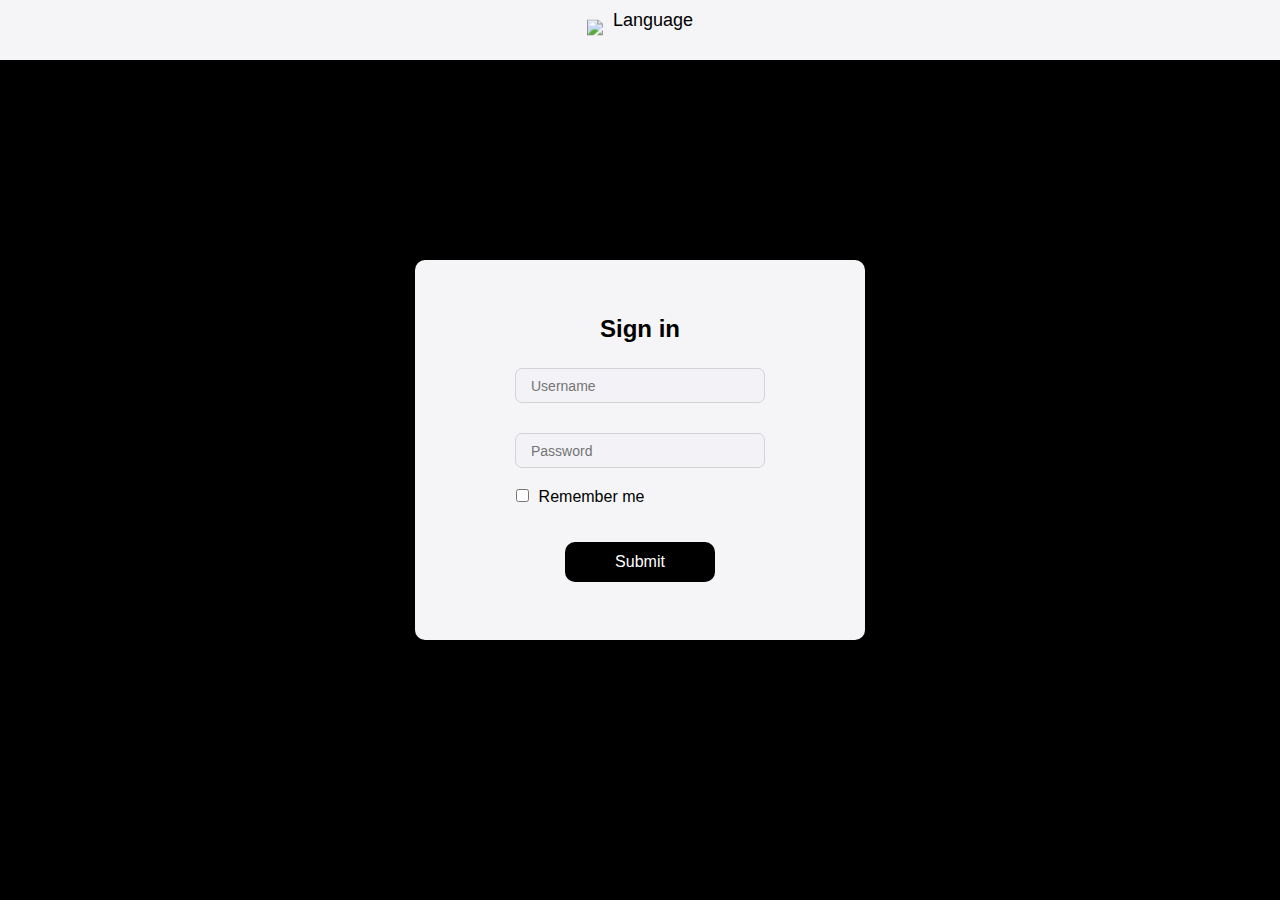
==== index.html @ 744571a3 "Create index.html" ====
<!DOCTYPE html>
<html lang="en">
<head>
    <meta charset="UTF-8">
    <meta http-equiv="X-UA-Compatible" content="IE=edge">
    <meta name="viewport" content="width=device-width, initial-scale=1.0">
    <title>Language</title>
    <link rel="stylesheet" href="style.css">
</head>
<body>
    <header>
        <nav>
            <ul class="list">
                <li><img src="https://image.flaticon.com/icons/png/512/1810/1810702.png" class="nav-logo"><span>Language</span></li>
            </ul>
        </nav>
    </header>
    <main>
        <div class="login form">
                <h2 class="login-title">Sign in</h2>
                <input type="text" placeholder="Username" class="input username"><br>
                <input type="password" placeholder="Password" class="input password"><br>
                <input type="checkbox" class="remember"><span>Remember me</span><br><br><br>
                <input type="submit" onclick="login()" class="submit">
        </div>
    </main>
    <div class="info">
        <div class="first">
            <h1>Welcome dear Esho!</h1>
            <div class="input-part">
                <input type="text" class="search" placeholder="Search for a word" autofocus>
                <img src="https://image.flaticon.com/icons/png/512/149/149852.png" class="search-btn">
            </div>
        </div>
        <div class="boxes">
            <svg class="illustration" xmlns="http://www.w3.org/2000/svg" id="ad5f9207-945d-4d10-b345-00d07e4e3f17" data-name="Layer 1" width="1116" height="787.4452" viewBox="0 0 1116 787.4452" class="injected-svg gridItem__media" xmlns:xlink="http://www.w3.org/1999/xlink"><title>ask_me_anything</title><polygon points="867.476 509.927 108.575 611.833 108.575 111.893 1008.946 111.893 867.476 509.927" fill="#6c63ff"></polygon><path d="M626.53668,315.63473H218.9121v-92.315H626.53668Zm-405.22679-2.39779h402.829V225.71755h-402.829Z" transform="translate(-42 -56.2774)" fill="#3f3d56"></path><rect x="209.28229" y="198.21365" width="45.55804" height="45.55804" fill="#cfcce0"></rect><path d="M290.84585,294.05461H242.89V246.09877h47.95583Zm-45.558-2.39779h43.16025V248.49657H245.28781Z" transform="translate(-42 -56.2774)" fill="#3f3d56"></path><rect x="324.37629" y="199.41254" width="213.40346" height="2.39779" fill="#3f3d56"></rect><rect x="324.37629" y="216.19708" width="213.40346" height="2.39779" fill="#3f3d56"></rect><rect x="324.37629" y="232.98162" width="213.40346" height="2.39779" fill="#3f3d56"></rect><path d="M626.53668,576.994H218.9121V484.679H626.53668Zm-405.22679-2.39779h402.829V487.07684h-402.829Z" transform="translate(-42 -56.2774)" fill="#3f3d56"></path><rect x="209.28229" y="459.57294" width="45.55804" height="45.55804" fill="#cfcce0"></rect><path d="M290.84585,555.4139H242.89V507.45806h47.95583Zm-45.558-2.39779h43.16025V509.85586H245.28781Z" transform="translate(-42 -56.2774)" fill="#3f3d56"></path><rect x="324.37629" y="460.77183" width="213.40346" height="2.39779" fill="#3f3d56"></rect><rect x="324.37629" y="477.55637" width="213.40346" height="2.39779" fill="#3f3d56"></rect><rect x="324.37629" y="494.34091" width="213.40346" height="2.39779" fill="#3f3d56"></rect><path d="M772.802,446.31438H365.17739v-92.315H772.802Zm-405.22679-2.39779h402.829v-87.5194h-402.829Z" transform="translate(-42 -56.2774)" fill="#3f3d56"></path><rect x="694.87374" y="385.17069" width="45.55804" height="45.55804" transform="translate(1393.30552 759.62202) rotate(-180)" fill="#cfcce0"></rect><path d="M748.82405,424.73425H700.86822V376.77842h47.95583Zm-45.558-2.39779h43.16025V379.17621H703.266Z" transform="translate(-42 -56.2774)" fill="#3f3d56"></path><rect x="369.93433" y="330.09219" width="213.40346" height="2.39779" fill="#3f3d56"></rect><rect x="369.93433" y="346.87673" width="213.40346" height="2.39779" fill="#3f3d56"></rect><rect x="369.93433" y="363.66127" width="213.40346" height="2.39779" fill="#3f3d56"></rect><circle cx="646.97713" cy="213.06527" r="19.08446" fill="#cfcce0"></circle><circle cx="674.55174" cy="478.02125" r="19.08446" fill="#cfcce0"></circle><circle cx="247.74482" cy="343.74492" r="19.08446" fill="#cfcce0"></circle><path d="M1022.465,130.31818c-13.25243-22.39251-39.47132-23.4361-39.47132-23.4361s-25.54881-3.26716-41.93821,30.83692c-15.27623,31.7878-36.35938,62.47958-3.39422,69.92087l5.95447-18.533,3.68757,19.91272a128.98582,128.98582,0,0,0,14.10456.24106c35.303-1.1398,68.92382.33346,67.84128-12.33474C1027.8101,180.08535,1035.21653,151.86426,1022.465,130.31818Z" transform="translate(-42 -56.2774)" fill="#2f2e41"></path><path d="M901.5564,766.689l-3.35221,16.761L894.01394,798.116s-36.45522,42.7406-7.96149,44.83573S926.2789,831.219,926.2789,831.219V811.10574l8.38051,5.86636,11.73271-4.60928v-49.445Z" transform="translate(-42 -56.2774)" fill="#2f2e41"></path><path d="M1093.47007,729.39577l18.0181,51.12111s-1.6761,38.96937,12.98979,38.96937,31.84594-43.15962,29.75081-49.864-16.761-30.16984-16.761-30.16984l18.85615-.419L1158,725.20552l-38.96937-30.16984Z" transform="translate(-42 -56.2774)" fill="#2f2e41"></path><path d="M862.168,283.97167s-15.08492-10.89466,0-36.03619,37.29327-54.89234,37.29327-54.89234,10.89466-42.74061,23.0464-37.29327-8.79953,46.0928-8.79953,46.0928l-22.62738,47.76891Z" transform="translate(-42 -56.2774)" fill="#ffb9b9"></path><circle cx="940.42832" cy="101.14857" r="33.52204" fill="#ffb9b9"></circle><path d="M962.73412,180.47237l12.15174,41.48352,41.0645-18.43712s-18.85615-18.43712-11.73272-31.84594Z" transform="translate(-42 -56.2774)" fill="#ffb9b9"></path><polygon points="934.981 158.974 931.629 175.735 908.582 199.201 927.02 227.694 976.884 152.689 971.212 144.264 934.981 158.974" fill="#ffb9b9"></polygon><path d="M969.0195,210.22318s39.3884-18.0181,46.93086-13.40882,9.21856,6.28539,9.21856,6.28539-45.156,21.71471-50.02419,21.333S969.0195,210.22318,969.0195,210.22318Z" transform="translate(-42 -56.2774)" fill="#cfcce0"></path><path d="M960.639,262.18234s-9.21856-10.47564,0-18.43712l-21.3703,11.31369-6.70441,42.32157,8.38051,25.97958,46.09281-50.283,18.85614-22.62738-10.47563-15.923S977.4,260.92527,960.639,262.18234Z" transform="translate(-42 -56.2774)" fill="#cfcce0"></path><path d="M1126.99211,699.22594c-22.62737,51.95916-134.92621,89.67145-134.92621,89.67145L940.94479,563.8807l10.05661,214.122-144.98282-23.0464s5.86636-111.46079,42.7406-245.968c28.0831-102.435,60.29359-160.39459,74.06276-182.21325,4.30759-6.83011,6.80916-10.11945,6.80916-10.11945q-.528-1.50851-1.00567-3.0086A127.14067,127.14067,0,0,1,924.6028,256.316l24.30348-10.89467s12.57076-7.54246,16.761-13.82784,9.63758-7.12343,9.63758-7.12343c2.93318,11.31369-31.84593,37.71229-31.84593,37.71229v52.79721s3.3522-1.6761,11.31368-31.00788,43.99768-62.4348,53.63527-73.74849,26.81763-7.96148,26.81763-7.96148l-21.02667,128.17988-.76266,4.6512,1.34506,10.07336,27.98673,209.915Z" transform="translate(-42 -56.2774)" fill="#2f2e41"></path><path d="M927.955,257.57306h-3.3522s-9.63759-5.44733-13.82784-2.09513-11.73272,2.09513-11.73272,2.09513v-23.0464s-32.265,5.44733-38.55034,44.4167S812.304,332.57863,812.304,332.57863s73.32947,56.14941,93.86172,48.18793S946.81115,278.10531,927.955,257.57306Z" transform="translate(-42 -56.2774)" fill="#2f2e41"></path><path d="M922.82194,326.77511c4.30759-6.83011,6.80916-10.11945,6.80916-10.11945q-.528-1.50851-1.00567-3.0086l12.10985,6.15129,73.46358,10.64323-.76266,4.6512,1.34506,10.07336L939.4782,326.08373Z" transform="translate(-42 -56.2774)" fill="#cfcce0"></path><path d="M1001.28446,360.23431s7.54246,78.77679,56.14942,80.45289l-5.86636-126.12667-22.20835,8.79953Z" transform="translate(-42 -56.2774)" fill="#2f2e41"></path><path d="M1001.28446,360.23431s7.54246,78.77679,56.14942,80.45289l-5.86636-126.12667-22.20835,8.79953Z" transform="translate(-42 -56.2774)" opacity="0.1"></path><path d="M1047.37727,333.41668l-19.6942,38.96937s-14.24687,55.31136-34.77912,49.864,12.98979-57.59424,12.98979-57.59424l10.89467-31.23916Z" transform="translate(-42 -56.2774)" fill="#ffb9b9"></path><path d="M1028.52112,206.452l6.70441-4.60928s27.65568-2.09513,28.07471,28.49373,5.44733,139.11647,0,155.45846,0,54.89234,0,54.89234l-10.05661,4.60928L1042.768,341.79719s-3.77123-3.77123-9.21856.83805-38.55035,30.58886-38.55035,30.58886Z" transform="translate(-42 -56.2774)" fill="#2f2e41"></path><polygon points="903.345 264.778 815.349 438.674 832.11 463.396 903.345 264.778" fill="#cfcce0"></polygon><polygon points="899.045 264.698 906.251 459.457 880.687 474.904 899.045 264.698" fill="#cfcce0"></polygon><circle cx="899.15431" cy="268.13023" r="5.86636" fill="#cfcce0"></circle><circle cx="944.20262" cy="50.7181" r="18.95769" fill="#2f2e41"></circle><path d="M965.24938,102.00663a18.95842,18.95842,0,0,1,16.96214-18.85111,18.95769,18.95769,0,1,0,0,37.70223A18.95842,18.95842,0,0,1,965.24938,102.00663Z" transform="translate(-42 -56.2774)" fill="#2f2e41"></path><polygon points="974.606 71.882 948.703 58.314 912.932 63.865 905.531 96.552 923.954 95.843 929.101 83.834 929.101 95.645 937.602 95.318 942.536 76.199 945.619 96.552 975.839 95.935 974.606 71.882" fill="#2f2e41"></polygon><path d="M219.12,532.682l.608-1.31435c-.25017-.11559-25.23868-11.949-44.15827-43.65888-17.47148-29.281-33.197-81.9945-8.89541-166.83332,10.15387-35.44779,14.48711-67.12207,12.87968-94.14228-1.31352-22.07823-6.58393-41.20375-15.66467-56.84509-17.953-30.92488-45.05846-37.86033-45.33012-37.92659L118.215,133.368c.26606.06521,26.8159,6.8866,44.445,37.28664,20.22577,34.878,21.10791,85.28567,2.6218,149.822-10.79455,37.68547-14.69445,72.28286-11.5914,102.83222,2.48594,24.47255,9.445,46.41672,20.68394,65.22362C193.53052,520.58706,218.86624,532.56465,219.12,532.682Z" transform="translate(-42 -56.2774)" fill="#cfcce0"></path><circle cx="96.76757" cy="94.90336" r="56.0595" fill="#cfcce0"></circle><path d="M46.19225,157.605A76.38171,76.38171,0,1,1,143.32766,204.86,76.46791,76.46791,0,0,1,46.19225,157.605Zm1.36891-.4729A74.93341,74.93341,0,1,0,93.91989,61.83858,75.01826,75.01826,0,0,0,47.56116,157.13206Z" transform="translate(-42 -56.2774)" fill="#cfcce0"></path><circle cx="85.30109" cy="233.39773" r="46.48837" fill="#cfcce0"></circle><circle cx="160.3838" cy="378.15791" r="46.48837" fill="#cfcce0"></circle><rect x="675" y="785.4452" width="355" height="2" fill="#3f3d56"></rect></svg>
            
        </div>
    </div>
</body>
</html>

<script src="database.js"></script>
<script src="script.js"></script>
---- style.css ----
*{
    margin: 0;
    padding: 0;
    box-sizing: border-box;
    list-style-type: none;
    font-family: "SF Pro Display","SF Pro Icons","Helvetica Neue","Helvetica","Arial",sans-serif;
}

nav{
    background-color: #f5f5f7;
    height: 60px;
    width: 100%;
    position: absolute;
}

body{
    animation: fadeNav 4s;
    background: black;
    width: 100%;
}
/*
@keyframes fadeNav {
    from {opacity: 0;}
    to {opacity: 1;}
}
*/

nav .list li{
    position: absolute;
    top: 50%;
    left: 50%;
    transform: translate(-50%,-50%);
}

.nav-logo{
    width: 40px;
    margin-right: 10px;
}

nav .list li span{
    font-size: 18px;
    position: relative;
    bottom: 10px;
}

.login{
    position: absolute;
    top: 50%;
    left: 50%;
    transform: translate(-50%,-50%);
    background-color: #f5f5f7;
    background-size: 50%;
    padding: 25px;
    height: 380px;
    width: 450px;
    border-radius: 10px;
    text-align: center;
}

.username{
    margin-bottom: 30px;
}

.password{
    margin-bottom: 20px;
}

.remember{
    position: relative;
    right: 120px;
    margin-right: -110px;
}

.input{
    width: 250px;
    height: 35px;
    padding: 15px;
    background-color: rgb(242,242,247);
    border: 1px solid lightgrey;
    border-radius: 7px;
    outline: none;
    font-size: 14px;
}

.input:focus{
    border-bottom: 2px solid black;
    height: 37px;
}

.submit{
    width: 150px;
    height: 40px;
    font-size: 16px;
    border-radius: 10px;
    border: none;
    color: white;
    background-color: black;
    outline: none;
}


.login-title{
    margin-bottom: 25px;
    margin-top: 30px;
}

.info{
    padding-top: 80px;
    padding-left: 700px;
    display: none;
}

.info h1{
    color: white;
    margin-bottom: 30px;
}
.info .search{
    width: 470px;
    height: 35px;
    border: 1px solid grey;
    border-radius: 12px;
    padding-left: 15px;
    outline: none;
    font-size: 14px;
    margin-bottom: 50px;
}

.info .search-btn{
    -webkit-filter: invert(100%); /* Safari/Chrome */
    filter: invert(100%);
    width: 25px;
    position: relative;
    left: 7px;
    top: 7px;
}

.boxes{
    max-width: 550px;
    display: flex;
    flex-wrap: wrap;
    align-items: center;
    justify-content: center;
    width: 100%;
}

.box{
    background-color: #f5f5f7;
    margin-bottom: 10px;
    margin-left: 10px;
    width: 250px;
    text-align: center;
    border-radius: 10px;
}

.box h2{
    color: black;
}

.info .boxes .box h3{
    text-decoration: underline;
}

@media only screen and (max-width: 600px) {
    nav{
        height: 45px;
    }
    .nav-logo{
        width: 30px;
        margin-right: 10px;
    }
    
    nav .list li span{
        font-size: 16px;
        position: relative;
        bottom: 8px;
    }

    .login{
        height: 350px;
        width: 320px;
    }

    .input{
        width: 210px;
        height: 35px;
    }

    .username{
        margin-bottom: 20px;
    }
    
    .password{
        margin-bottom: 20px;
    }

    .submit{
        width: 130px;
        height: 35px;
        font-size: 16px;
        border-radius: 10px;
        border: none;
        color: white;
        background-color: black;
        outline: none;
    }

    .login-title{
        margin-bottom: 30px;
        margin-top: 20px;
    }

    .remember{
        position: relative;
        right: 80px;
        margin-right: -70px;
    }

    .info .search-btn{
        -webkit-filter: invert(100%); 
        filter: invert(100%);
        width: 25px;
        position: relative;
        left: 10px;
        top: 8px;
    }

    .info h1{
        font-size: 27px;
    }

    .info .search{
        width: 270px;
    }

    .info{
        padding-top: 80px;
        padding-left: 0px;
    }
    
    .info .first{
       margin-left: 10%;
    }

    .illustration{
        width: 250px;
        margin-top: -260px;
        margin-bottom: -110px;
    }

    .boxes{
        display: flex;
        flex-wrap: wrap;
        align-items: center;
        justify-content: center;
        width: 100%;
    }
}
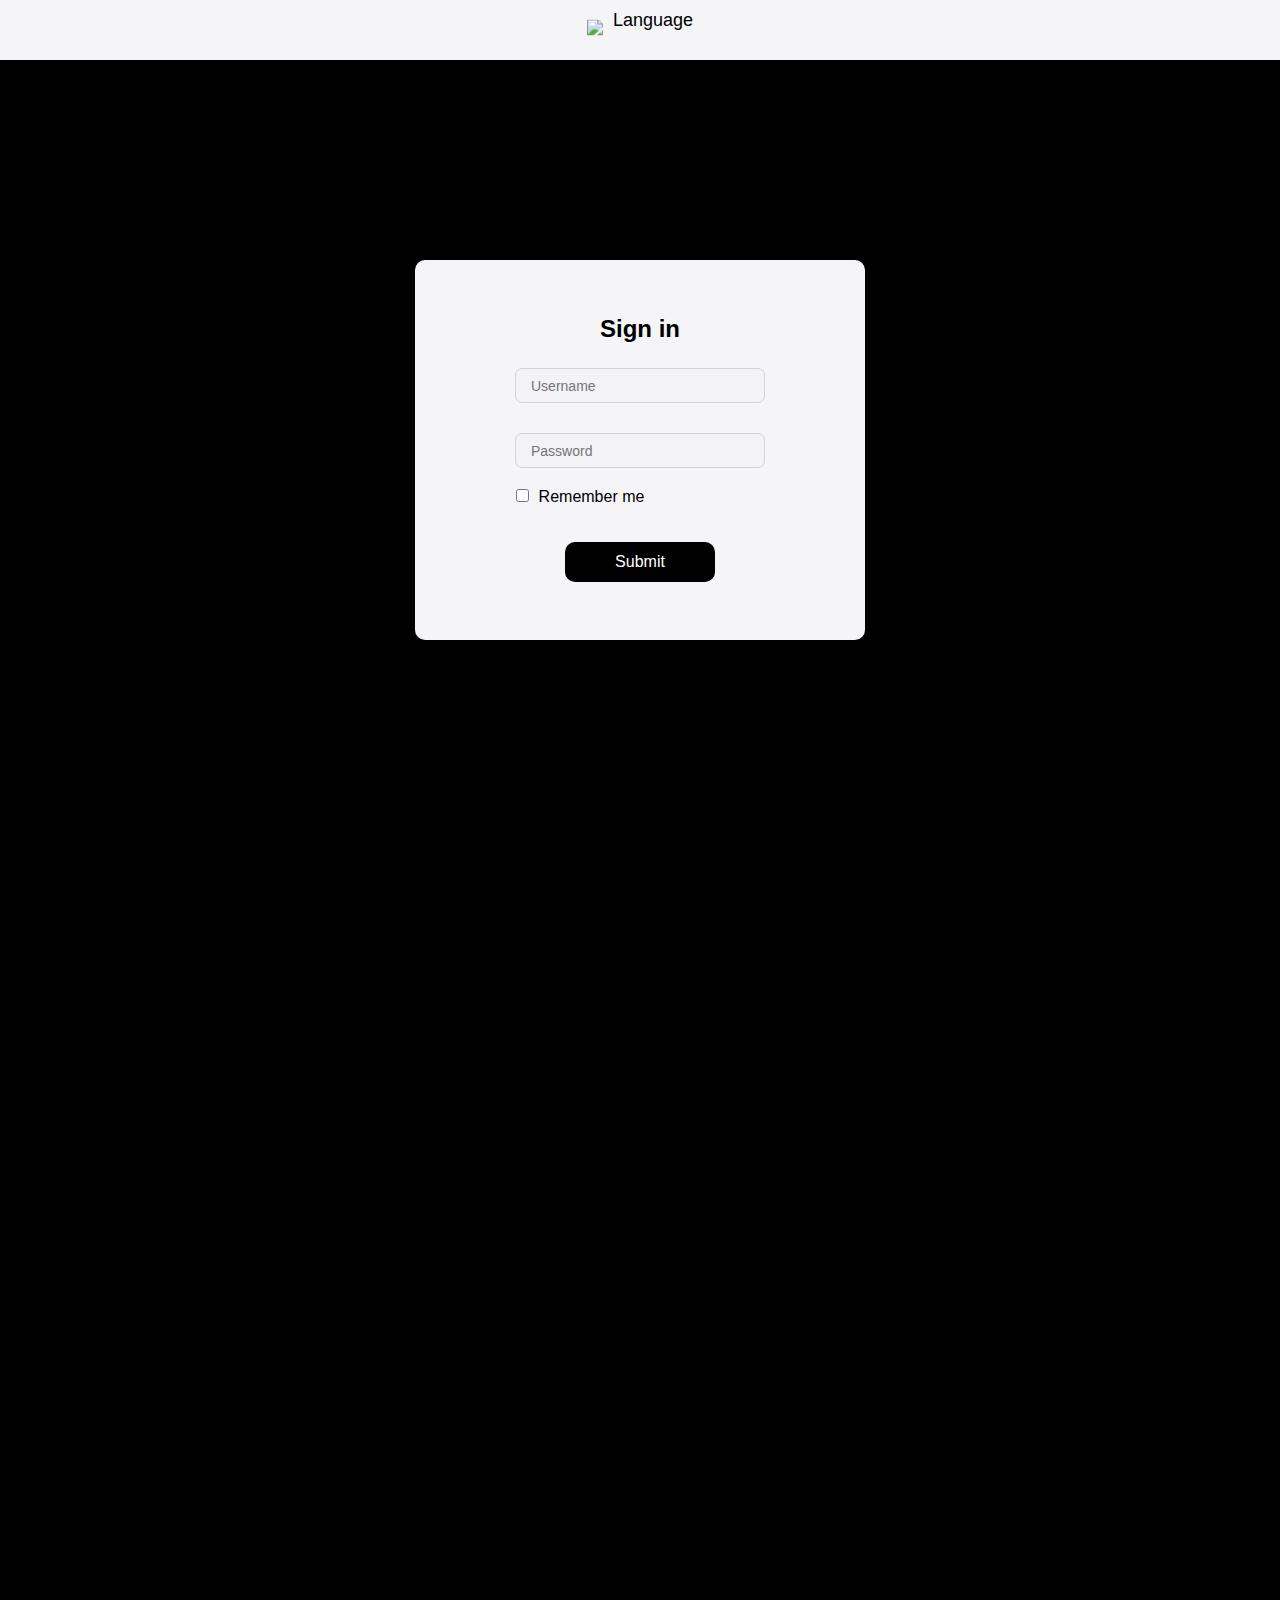
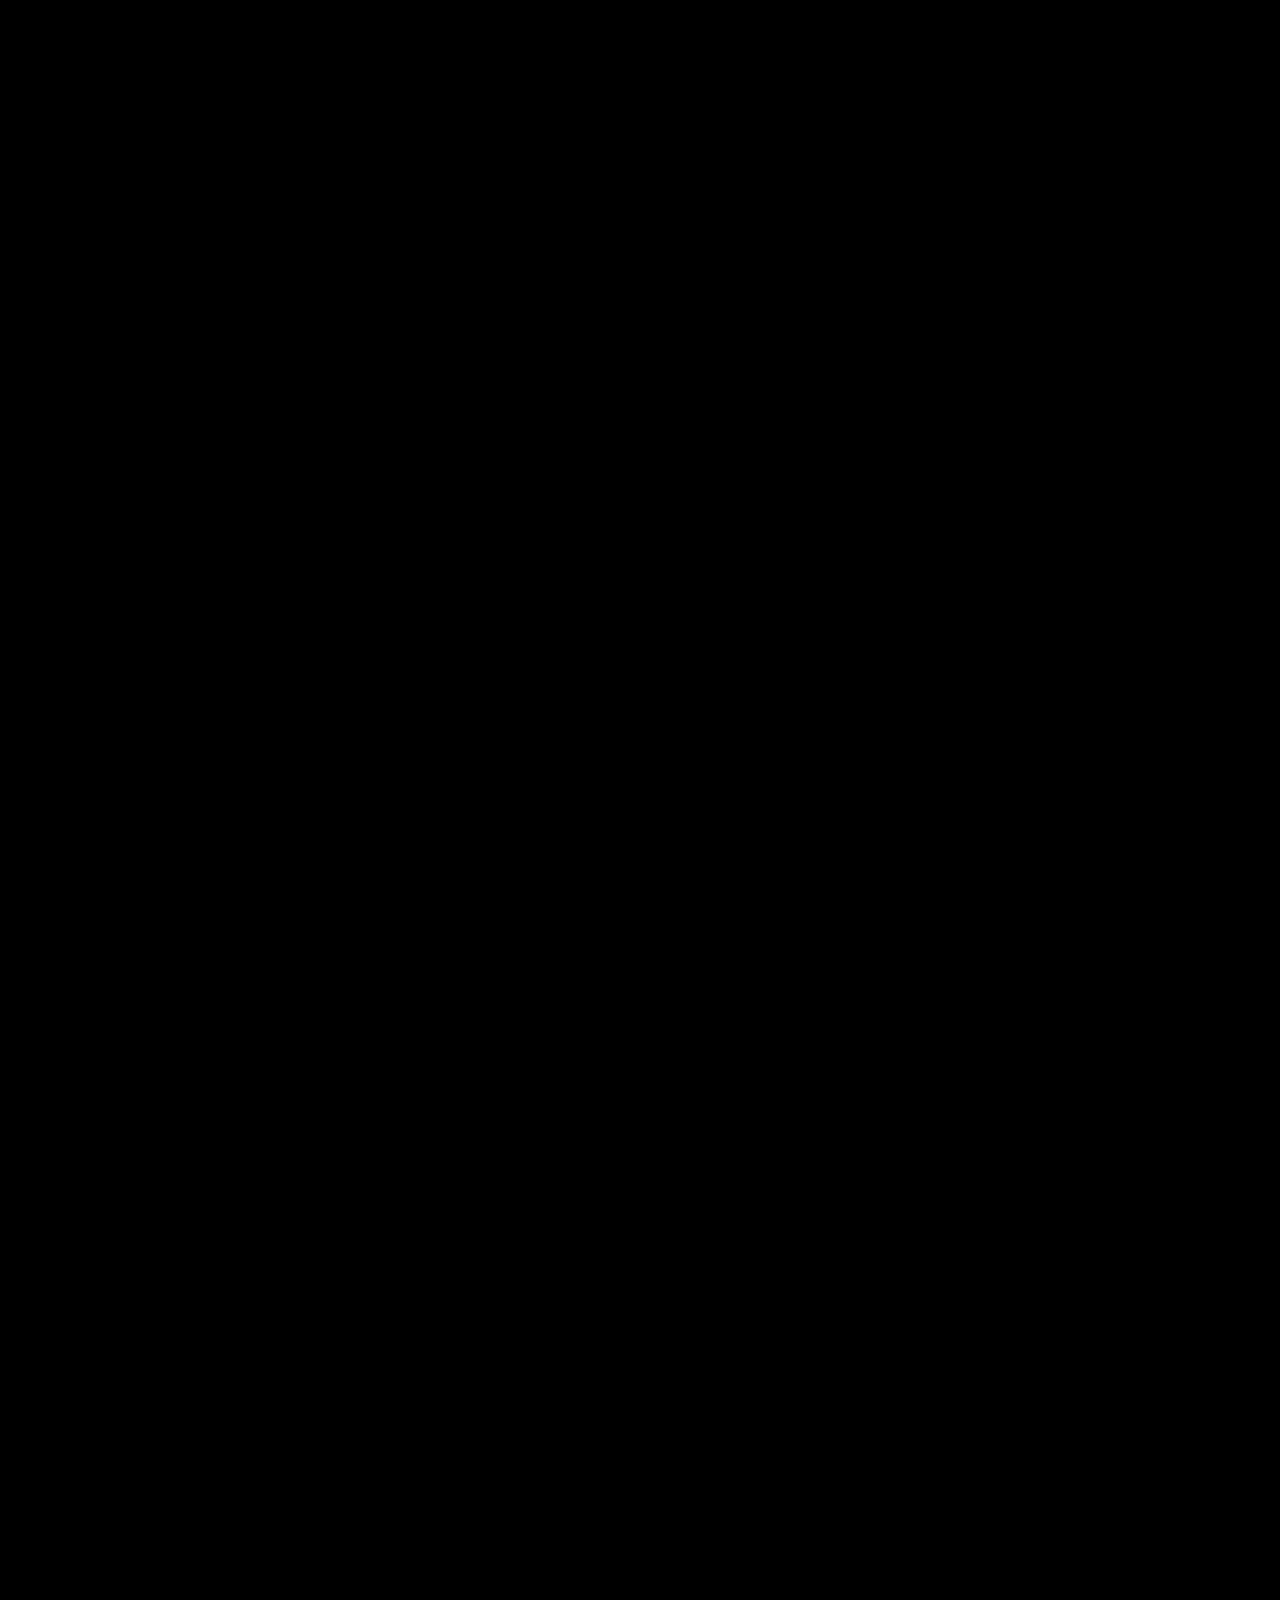
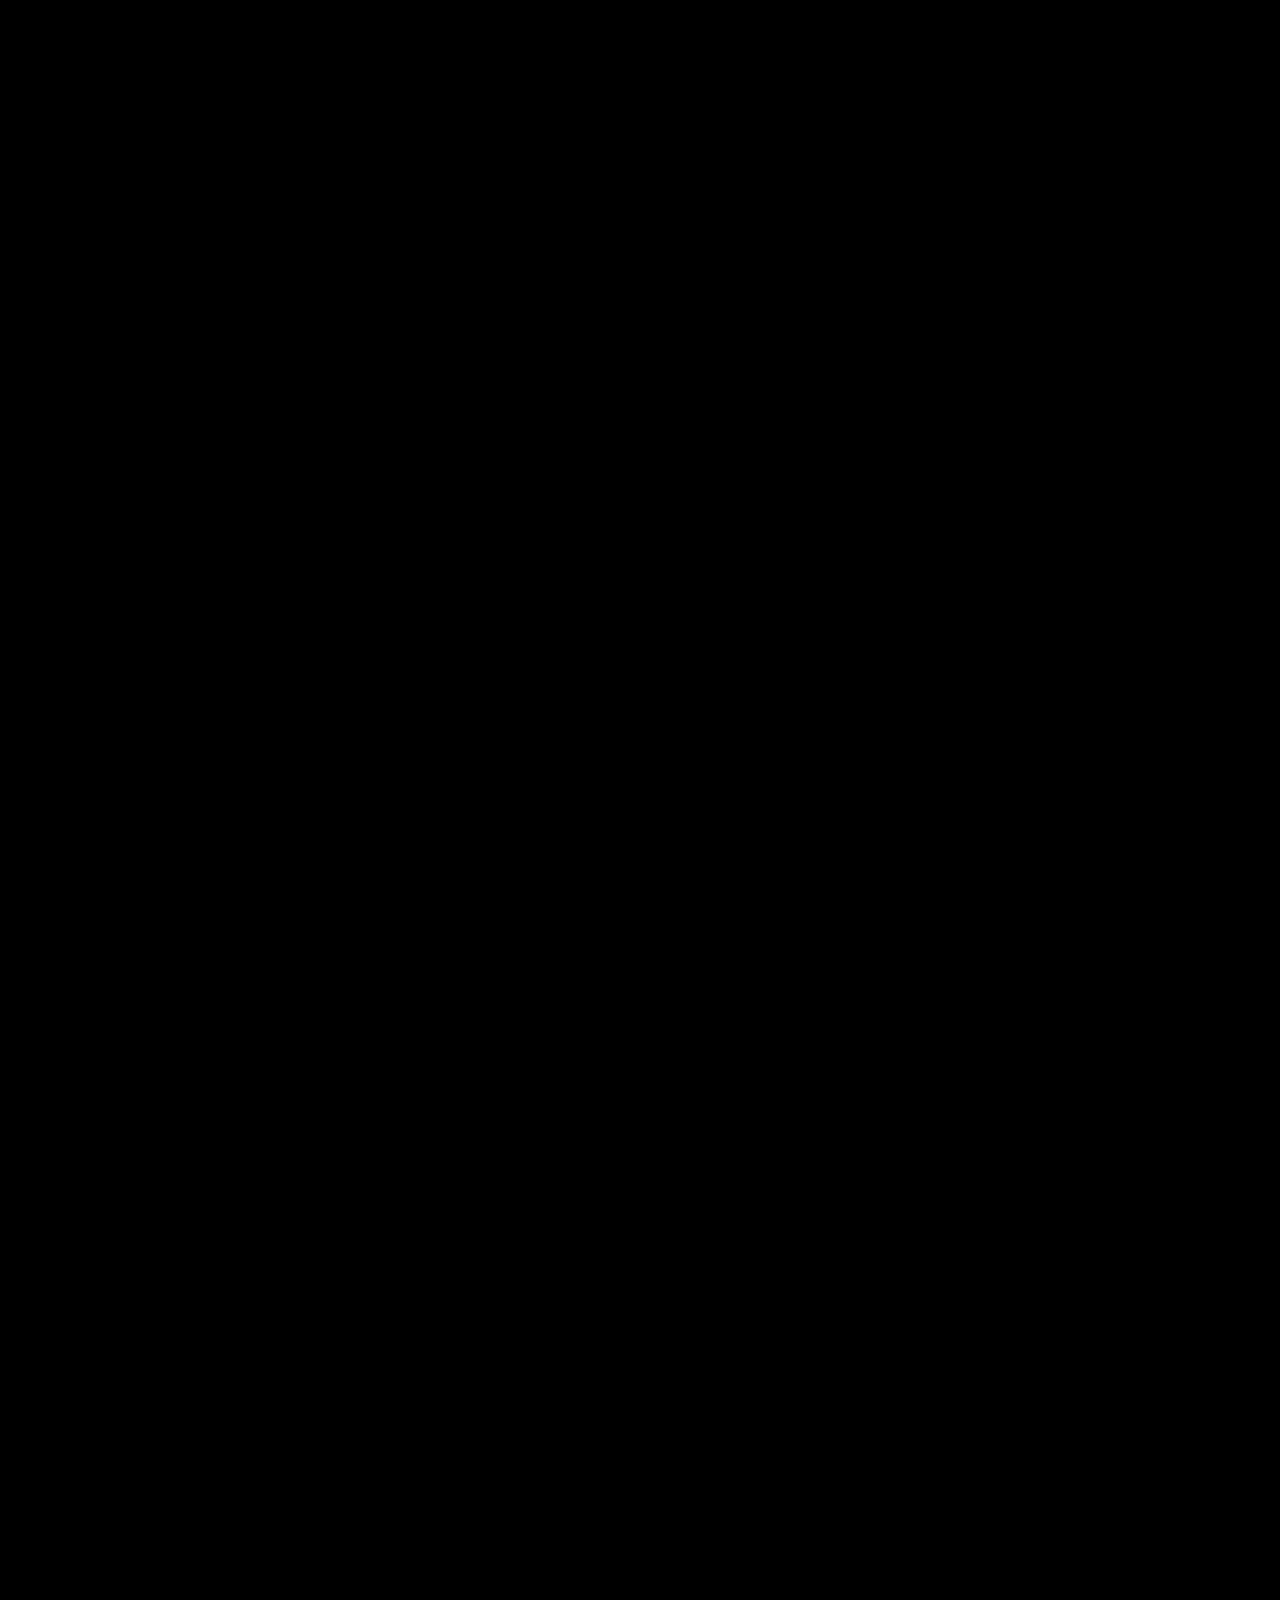
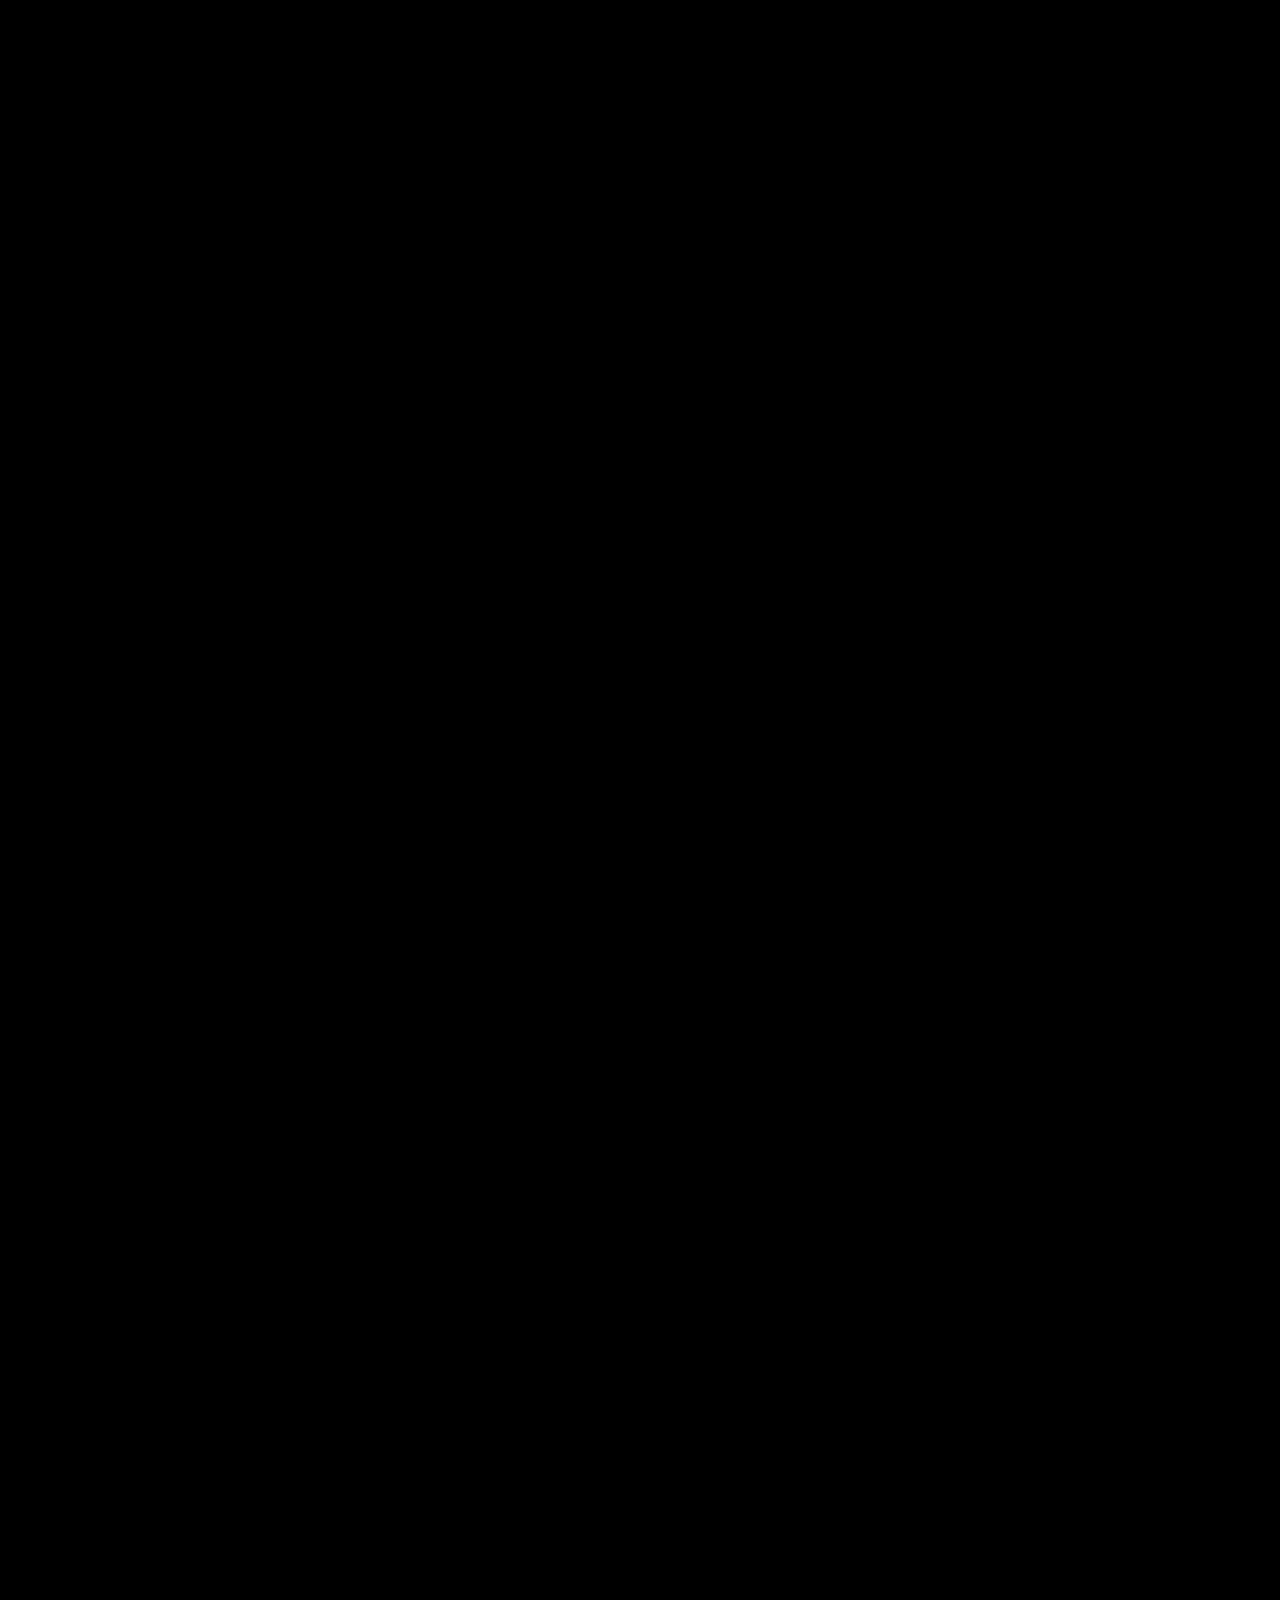
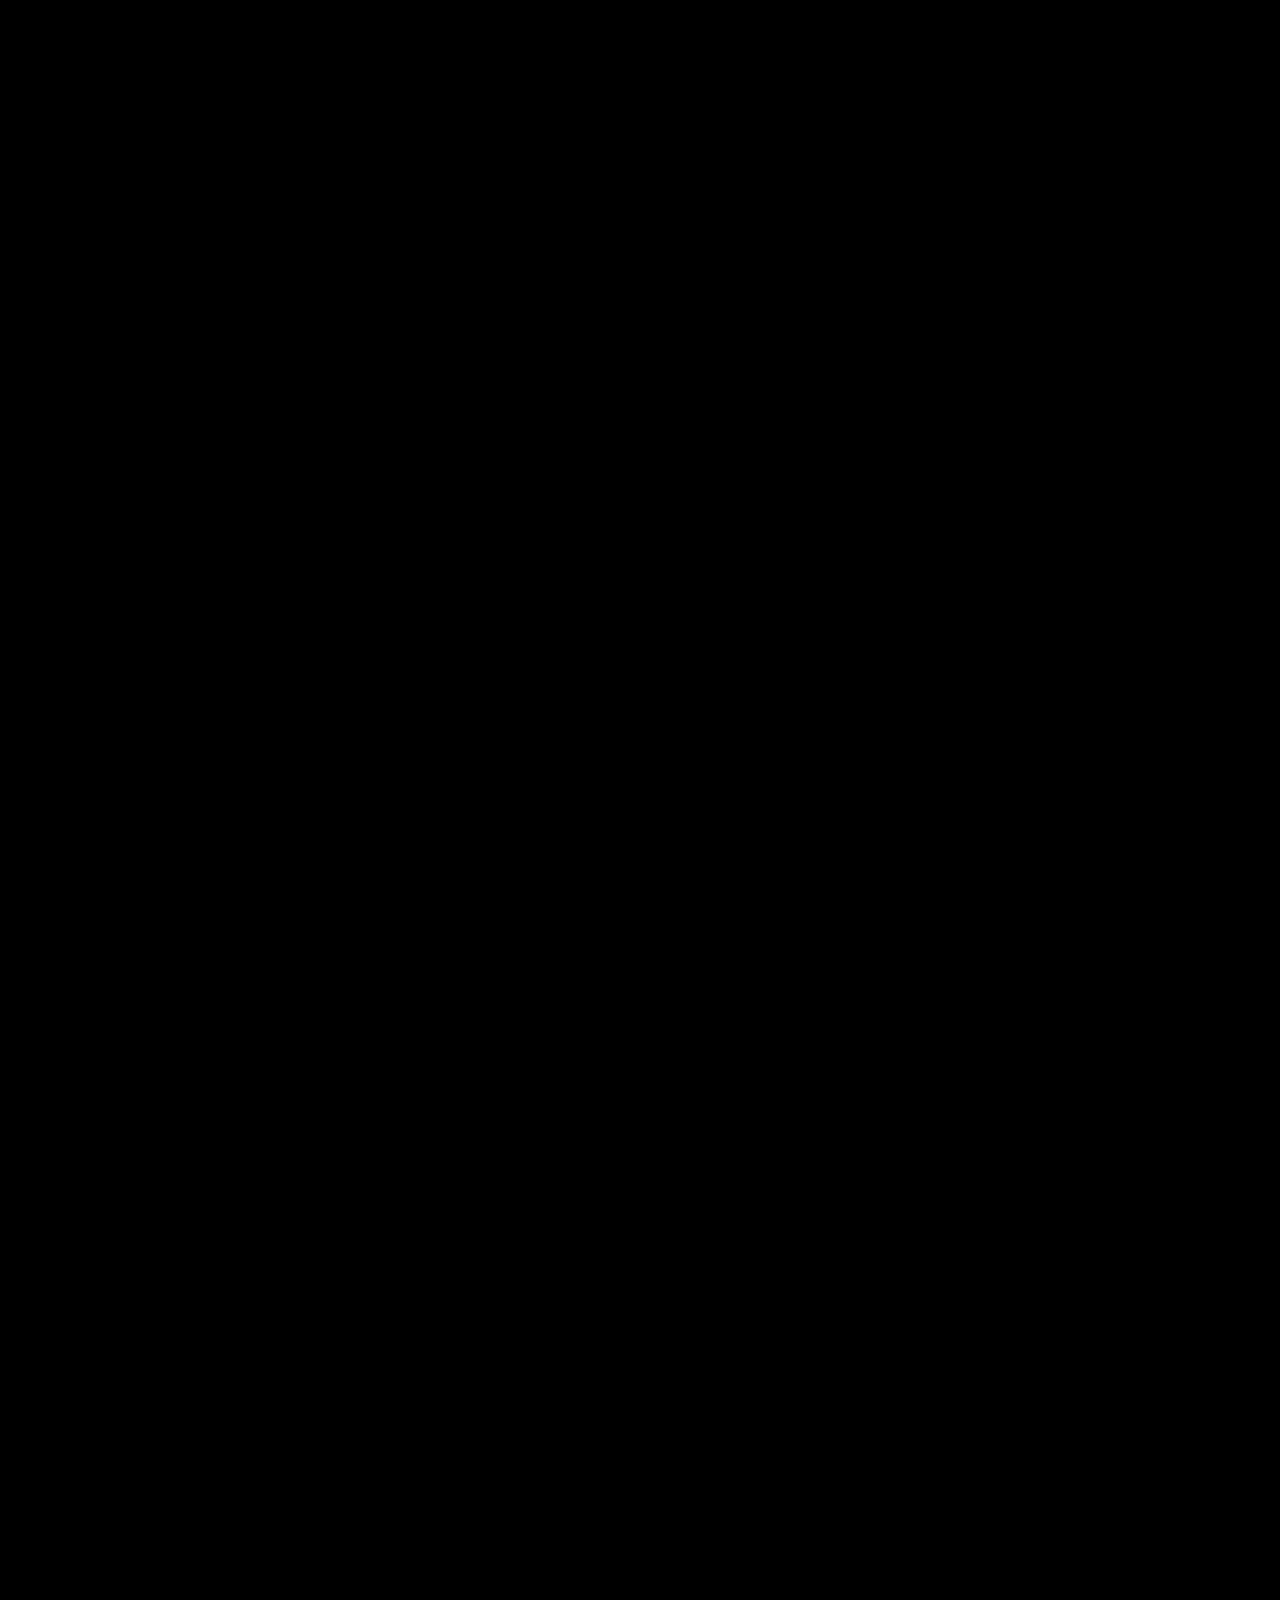
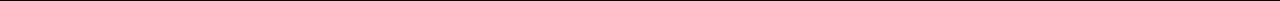
==== commit fdf92a65: "Create index.html" ====
--- a/index.html
+++ b/index.html
@@ -28,13 +28,15 @@
         <div class="first">
             <h1>Welcome dear Esho!</h1>
             <div class="input-part">
-                <input type="text" class="search" placeholder="Search for a word" autofocus>
+                <input type="text" contenteditable="true" class="search" placeholder="Search for a word" autofocus>
                 <img src="https://image.flaticon.com/icons/png/512/149/149852.png" class="search-btn">
             </div>
         </div>
         <div class="boxes">
             <svg class="illustration" xmlns="http://www.w3.org/2000/svg" id="ad5f9207-945d-4d10-b345-00d07e4e3f17" data-name="Layer 1" width="1116" height="787.4452" viewBox="0 0 1116 787.4452" class="injected-svg gridItem__media" xmlns:xlink="http://www.w3.org/1999/xlink"><title>ask_me_anything</title><polygon points="867.476 509.927 108.575 611.833 108.575 111.893 1008.946 111.893 867.476 509.927" fill="#6c63ff"></polygon><path d="M626.53668,315.63473H218.9121v-92.315H626.53668Zm-405.22679-2.39779h402.829V225.71755h-402.829Z" transform="translate(-42 -56.2774)" fill="#3f3d56"></path><rect x="209.28229" y="198.21365" width="45.55804" height="45.55804" fill="#cfcce0"></rect><path d="M290.84585,294.05461H242.89V246.09877h47.95583Zm-45.558-2.39779h43.16025V248.49657H245.28781Z" transform="translate(-42 -56.2774)" fill="#3f3d56"></path><rect x="324.37629" y="199.41254" width="213.40346" height="2.39779" fill="#3f3d56"></rect><rect x="324.37629" y="216.19708" width="213.40346" height="2.39779" fill="#3f3d56"></rect><rect x="324.37629" y="232.98162" width="213.40346" height="2.39779" fill="#3f3d56"></rect><path d="M626.53668,576.994H218.9121V484.679H626.53668Zm-405.22679-2.39779h402.829V487.07684h-402.829Z" transform="translate(-42 -56.2774)" fill="#3f3d56"></path><rect x="209.28229" y="459.57294" width="45.55804" height="45.55804" fill="#cfcce0"></rect><path d="M290.84585,555.4139H242.89V507.45806h47.95583Zm-45.558-2.39779h43.16025V509.85586H245.28781Z" transform="translate(-42 -56.2774)" fill="#3f3d56"></path><rect x="324.37629" y="460.77183" width="213.40346" height="2.39779" fill="#3f3d56"></rect><rect x="324.37629" y="477.55637" width="213.40346" height="2.39779" fill="#3f3d56"></rect><rect x="324.37629" y="494.34091" width="213.40346" height="2.39779" fill="#3f3d56"></rect><path d="M772.802,446.31438H365.17739v-92.315H772.802Zm-405.22679-2.39779h402.829v-87.5194h-402.829Z" transform="translate(-42 -56.2774)" fill="#3f3d56"></path><rect x="694.87374" y="385.17069" width="45.55804" height="45.55804" transform="translate(1393.30552 759.62202) rotate(-180)" fill="#cfcce0"></rect><path d="M748.82405,424.73425H700.86822V376.77842h47.95583Zm-45.558-2.39779h43.16025V379.17621H703.266Z" transform="translate(-42 -56.2774)" fill="#3f3d56"></path><rect x="369.93433" y="330.09219" width="213.40346" height="2.39779" fill="#3f3d56"></rect><rect x="369.93433" y="346.87673" width="213.40346" height="2.39779" fill="#3f3d56"></rect><rect x="369.93433" y="363.66127" width="213.40346" height="2.39779" fill="#3f3d56"></rect><circle cx="646.97713" cy="213.06527" r="19.08446" fill="#cfcce0"></circle><circle cx="674.55174" cy="478.02125" r="19.08446" fill="#cfcce0"></circle><circle cx="247.74482" cy="343.74492" r="19.08446" fill="#cfcce0"></circle><path d="M1022.465,130.31818c-13.25243-22.39251-39.47132-23.4361-39.47132-23.4361s-25.54881-3.26716-41.93821,30.83692c-15.27623,31.7878-36.35938,62.47958-3.39422,69.92087l5.95447-18.533,3.68757,19.91272a128.98582,128.98582,0,0,0,14.10456.24106c35.303-1.1398,68.92382.33346,67.84128-12.33474C1027.8101,180.08535,1035.21653,151.86426,1022.465,130.31818Z" transform="translate(-42 -56.2774)" fill="#2f2e41"></path><path d="M901.5564,766.689l-3.35221,16.761L894.01394,798.116s-36.45522,42.7406-7.96149,44.83573S926.2789,831.219,926.2789,831.219V811.10574l8.38051,5.86636,11.73271-4.60928v-49.445Z" transform="translate(-42 -56.2774)" fill="#2f2e41"></path><path d="M1093.47007,729.39577l18.0181,51.12111s-1.6761,38.96937,12.98979,38.96937,31.84594-43.15962,29.75081-49.864-16.761-30.16984-16.761-30.16984l18.85615-.419L1158,725.20552l-38.96937-30.16984Z" transform="translate(-42 -56.2774)" fill="#2f2e41"></path><path d="M862.168,283.97167s-15.08492-10.89466,0-36.03619,37.29327-54.89234,37.29327-54.89234,10.89466-42.74061,23.0464-37.29327-8.79953,46.0928-8.79953,46.0928l-22.62738,47.76891Z" transform="translate(-42 -56.2774)" fill="#ffb9b9"></path><circle cx="940.42832" cy="101.14857" r="33.52204" fill="#ffb9b9"></circle><path d="M962.73412,180.47237l12.15174,41.48352,41.0645-18.43712s-18.85615-18.43712-11.73272-31.84594Z" transform="translate(-42 -56.2774)" fill="#ffb9b9"></path><polygon points="934.981 158.974 931.629 175.735 908.582 199.201 927.02 227.694 976.884 152.689 971.212 144.264 934.981 158.974" fill="#ffb9b9"></polygon><path d="M969.0195,210.22318s39.3884-18.0181,46.93086-13.40882,9.21856,6.28539,9.21856,6.28539-45.156,21.71471-50.02419,21.333S969.0195,210.22318,969.0195,210.22318Z" transform="translate(-42 -56.2774)" fill="#cfcce0"></path><path d="M960.639,262.18234s-9.21856-10.47564,0-18.43712l-21.3703,11.31369-6.70441,42.32157,8.38051,25.97958,46.09281-50.283,18.85614-22.62738-10.47563-15.923S977.4,260.92527,960.639,262.18234Z" transform="translate(-42 -56.2774)" fill="#cfcce0"></path><path d="M1126.99211,699.22594c-22.62737,51.95916-134.92621,89.67145-134.92621,89.67145L940.94479,563.8807l10.05661,214.122-144.98282-23.0464s5.86636-111.46079,42.7406-245.968c28.0831-102.435,60.29359-160.39459,74.06276-182.21325,4.30759-6.83011,6.80916-10.11945,6.80916-10.11945q-.528-1.50851-1.00567-3.0086A127.14067,127.14067,0,0,1,924.6028,256.316l24.30348-10.89467s12.57076-7.54246,16.761-13.82784,9.63758-7.12343,9.63758-7.12343c2.93318,11.31369-31.84593,37.71229-31.84593,37.71229v52.79721s3.3522-1.6761,11.31368-31.00788,43.99768-62.4348,53.63527-73.74849,26.81763-7.96148,26.81763-7.96148l-21.02667,128.17988-.76266,4.6512,1.34506,10.07336,27.98673,209.915Z" transform="translate(-42 -56.2774)" fill="#2f2e41"></path><path d="M927.955,257.57306h-3.3522s-9.63759-5.44733-13.82784-2.09513-11.73272,2.09513-11.73272,2.09513v-23.0464s-32.265,5.44733-38.55034,44.4167S812.304,332.57863,812.304,332.57863s73.32947,56.14941,93.86172,48.18793S946.81115,278.10531,927.955,257.57306Z" transform="translate(-42 -56.2774)" fill="#2f2e41"></path><path d="M922.82194,326.77511c4.30759-6.83011,6.80916-10.11945,6.80916-10.11945q-.528-1.50851-1.00567-3.0086l12.10985,6.15129,73.46358,10.64323-.76266,4.6512,1.34506,10.07336L939.4782,326.08373Z" transform="translate(-42 -56.2774)" fill="#cfcce0"></path><path d="M1001.28446,360.23431s7.54246,78.77679,56.14942,80.45289l-5.86636-126.12667-22.20835,8.79953Z" transform="translate(-42 -56.2774)" fill="#2f2e41"></path><path d="M1001.28446,360.23431s7.54246,78.77679,56.14942,80.45289l-5.86636-126.12667-22.20835,8.79953Z" transform="translate(-42 -56.2774)" opacity="0.1"></path><path d="M1047.37727,333.41668l-19.6942,38.96937s-14.24687,55.31136-34.77912,49.864,12.98979-57.59424,12.98979-57.59424l10.89467-31.23916Z" transform="translate(-42 -56.2774)" fill="#ffb9b9"></path><path d="M1028.52112,206.452l6.70441-4.60928s27.65568-2.09513,28.07471,28.49373,5.44733,139.11647,0,155.45846,0,54.89234,0,54.89234l-10.05661,4.60928L1042.768,341.79719s-3.77123-3.77123-9.21856.83805-38.55035,30.58886-38.55035,30.58886Z" transform="translate(-42 -56.2774)" fill="#2f2e41"></path><polygon points="903.345 264.778 815.349 438.674 832.11 463.396 903.345 264.778" fill="#cfcce0"></polygon><polygon points="899.045 264.698 906.251 459.457 880.687 474.904 899.045 264.698" fill="#cfcce0"></polygon><circle cx="899.15431" cy="268.13023" r="5.86636" fill="#cfcce0"></circle><circle cx="944.20262" cy="50.7181" r="18.95769" fill="#2f2e41"></circle><path d="M965.24938,102.00663a18.95842,18.95842,0,0,1,16.96214-18.85111,18.95769,18.95769,0,1,0,0,37.70223A18.95842,18.95842,0,0,1,965.24938,102.00663Z" transform="translate(-42 -56.2774)" fill="#2f2e41"></path><polygon points="974.606 71.882 948.703 58.314 912.932 63.865 905.531 96.552 923.954 95.843 929.101 83.834 929.101 95.645 937.602 95.318 942.536 76.199 945.619 96.552 975.839 95.935 974.606 71.882" fill="#2f2e41"></polygon><path d="M219.12,532.682l.608-1.31435c-.25017-.11559-25.23868-11.949-44.15827-43.65888-17.47148-29.281-33.197-81.9945-8.89541-166.83332,10.15387-35.44779,14.48711-67.12207,12.87968-94.14228-1.31352-22.07823-6.58393-41.20375-15.66467-56.84509-17.953-30.92488-45.05846-37.86033-45.33012-37.92659L118.215,133.368c.26606.06521,26.8159,6.8866,44.445,37.28664,20.22577,34.878,21.10791,85.28567,2.6218,149.822-10.79455,37.68547-14.69445,72.28286-11.5914,102.83222,2.48594,24.47255,9.445,46.41672,20.68394,65.22362C193.53052,520.58706,218.86624,532.56465,219.12,532.682Z" transform="translate(-42 -56.2774)" fill="#cfcce0"></path><circle cx="96.76757" cy="94.90336" r="56.0595" fill="#cfcce0"></circle><path d="M46.19225,157.605A76.38171,76.38171,0,1,1,143.32766,204.86,76.46791,76.46791,0,0,1,46.19225,157.605Zm1.36891-.4729A74.93341,74.93341,0,1,0,93.91989,61.83858,75.01826,75.01826,0,0,0,47.56116,157.13206Z" transform="translate(-42 -56.2774)" fill="#cfcce0"></path><circle cx="85.30109" cy="233.39773" r="46.48837" fill="#cfcce0"></circle><circle cx="160.3838" cy="378.15791" r="46.48837" fill="#cfcce0"></circle><rect x="675" y="785.4452" width="355" height="2" fill="#3f3d56"></rect></svg>
-            
+            <div class="all">
+                
+            </div>
         </div>
     </div>
 </body>
--- a/style.css
+++ b/style.css
@@ -18,12 +18,12 @@
     background: black;
     width: 100%;
 }
-/*
+
 @keyframes fadeNav {
     from {opacity: 0;}
     to {opacity: 1;}
 }
-*/
+
 
 nav .list li{
     position: absolute;
@@ -107,7 +107,7 @@
 .info{
     padding-top: 80px;
     padding-left: 700px;
-    display: none;
+    visibility: hidden;
 }
 
 .info h1{
@@ -122,7 +122,8 @@
     padding-left: 15px;
     outline: none;
     font-size: 14px;
-    margin-bottom: 50px;
+    z-index: 15;
+    margin-bottom: -30px;
 }
 
 .info .search-btn{
@@ -132,6 +133,7 @@
     position: relative;
     left: 7px;
     top: 7px;
+    cursor: pointer;
 }
 
 .boxes{
